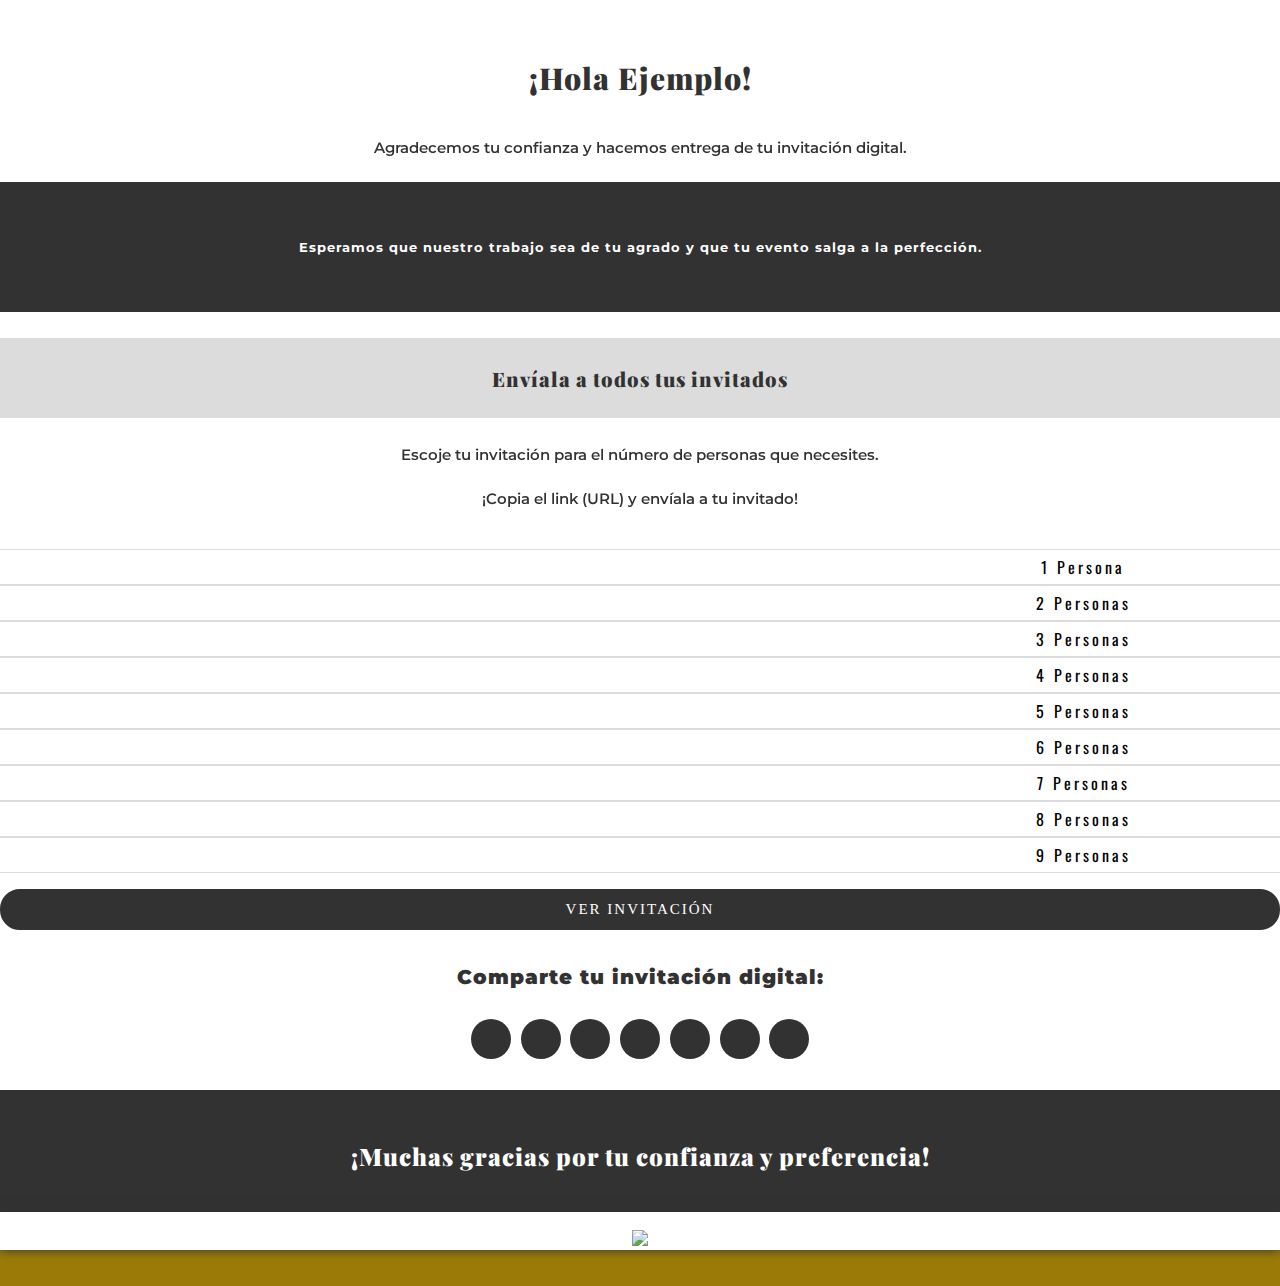
==== index.html @ 5bb87292 "first commit" ====
<!DOCTYPE html>
<html lang="en">
<head>
    <meta charset="UTF-8">
    <meta http-equiv="X-UA-Compatible" content="IE=edge">
    <meta name="viewport" content="width=device-width, initial-scale=1.0">
     <noscript>
            <meta http-equiv="refresh" content="60">
        </noscript>
        <meta name="description" content="Da click en el enlace para ver tu invitación."/>
        <meta property="og:locale" content="es_ES"/>
        <meta property="og:type" content="website"/>
        <meta property="og:title" content="¡Hola Liliana!"/>
        <meta property="og:description" content="Da click en el enlace para ver tu invitación."/>
        <meta property="og:url" content="https://valentinamis3anos.github.io/index.html"/>
        <meta property="article:modified_time" content="2023-02-19T17:24:46+00:00"/>
        <meta property="og:image" content="https://valentinamis3anos.github.io/img/portadaEnviar.jpg"/>
        <meta property="og:image:width" content="1200"/>
        <meta property="og:image:height" content="675"/>
        <meta property="og:image:type" content="image/jpeg"/>
        
         <script type="application/ld+json" class="yoast-schema-graph">
            {
      "@context": "https://schema.org",
      "@graph": [
          {
              "@type": "Organization",
              "@id": "https://valentinamis3anos.github.io/index.html/#/schema/Organization/1",
              "name": "¡Hola Liliana!",
              "url": "https://valentinamis3anos.github.io/index.html",
              "sameAs": [
              ],
              "logo": {
                  "@type": "ImageObject",
                  "@id": "https://valentinamis3anos.github.io/img/portadaEnviar.jpg",
                  "url": "https://valentinamis3anos.github.io/img/portadaEnviar.jpg",
                  "contentUrl": "https://valentinamis3anos.github.io/img/portadaEnviar.jpg",
                  "width": 1200,
                  "height": 675,
                  "caption": "Example Image"
              },
              "image": {
                  "@id": "https://valentinamis3anos.github.io/img/portadaEnviar.jpg"
              }
          },
          {
              "@type": "WebSite",
              "@id": "https://valentinamis3anos.github.io/index.html/#/schema/WebSite/1",
              "url": "https://valentinamis3anos.github.io/index.html",
              "name": "¡Hola Liliana!",
              "publisher": {
                  "@id": "https://valentinamis3anos.github.io/index.html/#/schema/Organization/1"
              },
              "potentialAction": {
                  "@type": "SearchAction",
                  "target": "https://valentinamis3anos.github.io/index.html/?s={search_term_string}",
                  "query-input": "required name=search_term_string"
              }
          },
          {
              "@type": "WebPage",
              "@id": "https://valentinamis3anos.github.io/index.html",
              "url": "https://valentinamis3anos.github.io/index.html",
              "inLanguage": "es",
              "name": "Example Page",
              "isPartOf": {
                  "@id": "https://valentinamis3anos.github.io/index.html/#/schema/WebSite/1"
              },
              "about": {
                  "@id": "https://valentinamis3anos.github.io/index.html/#/schema/Organization/1"
              },
              "datePublished": "2015-09-14T08:13:22+00:00",
              "dateModified": "2019-03-28T12:46:37+00:00",
              "description": "Da click en el enlace para ver tu invitación."
          }
      ]
  }
        </script>

         <link rel="alternate" type="application/rss+xml" title=" &raquo; Feed" href="https://valentinamis3anos.github.io/inicio.html/feed/"/>
        <link rel="alternate" type="application/rss+xml" title=" &raquo; Feed de los comentarios" href="https://valentinamis3anos.github.io/inicio.html/comments/feed/"/>
        
    <link rel="stylesheet" href="https://stackpath.bootstrapcdn.com/bootstrap/4.2.1/css/bootstrap.min.css" integrity="sha384-GJzZqFGwb1QTTN6wy59ffF1BuGJpLSa9DkKMp0DgiMDm4iYMj70gZWKYbI706tWS" crossorigin="anonymous">
    <link rel="stylesheet" href="css/index.css">
    <script src="js/scrollreveal.js"></script>
    <script src="https://kit.fontawesome.com/9b95a5c077.js" crossorigin="anonymous"></script>
    <script src="https://ajax.googleapis.com/ajax/libs/jquery/1.11.3/jquery.min.js"></script>
    <link href="https://fonts.googleapis.com/css2?family=Atma:wght@300&family=Cormorant:wght@300&family=Galada&family=Katibeh&family=Meera+Inimai&family=Pinyon+Script&family=Rouge+Script&family=Waterfall&display=swap" rel="stylesheet">
   
<link href="https://fonts.googleapis.com/css2?family=Adamina&family=Anek+Kannada:wght@500&family=Cormorant+Garamond:wght@300;500&family=Crete+Round&family=Dancing+Script:wght@700&family=La+Belle+Aurore&family=Maitree:wght@500&family=Nunito+Sans&family=Sorts+Mill+Goudy&display=swap" rel="stylesheet">

<link href="https://fonts.googleapis.com/css2?family=Alata&family=Archivo&family=Fredoka+One&family=Headland+One&family=Paytone+One&family=Questrial&family=Qwitcher+Grypen:wght@700&family=Righteous&display=swap" rel="stylesheet">
<link href="https://fonts.googleapis.com/css2?family=Abril+Fatface&family=Arizonia&family=Cinzel&family=Cinzel+Decorative&family=Cormorant+Garamond:wght@500&family=Dancing+Script&family=EB+Garamond&family=Great+Vibes&family=Livvic:wght@100&family=Montserrat:wght@100;200&family=Noto+Sans+Tagbanwa&family=Noto+Serif+Khojki:wght@700&family=Open+Sans:wght@300&family=Oswald:wght@300&family=Pacifico&family=Pinyon+Script&family=Playfair+Display&family=Tangerine&family=Tiro+Kannada&display=swap" rel="stylesheet">

    
<script>
   function copiar(){
  var origen = document.getElementById('target1');
  var destino = document.getElementById('target2');
  var copyFrom = document.createElement("textarea");
  copyFrom.textContent = origen.value;
  var body = document.getElementsByTagName('body')[0];
  body.appendChild(copyFrom);
  copyFrom.select();
  document.execCommand('copy');
  alert("Copiado al portapapeles!");
  body.removeChild(copyFrom);
  destino.focus();
  document.execCommand('paste');
}


</script>
    <title>¡Hola Liliana!</title>
    <link rel="shortcut icon" href="img/CODIGO LOGOTIPO.png"/>
</head>

<body translate="no">

<div class="portada col-12" style="background-size: cover; background-repeat: no-repeat; background-color:#9B7A07;  position: relative;"  >

  <div class="justify-content-center playpause"> 
  </div>
  
    <div class="container col-10 col-md-6 mt-4 portadaInicio "> 
        <div class="justify-content-center "> 
        <br>
        
   
             <p id="icono" style="font-size: 35px; color:#323232"><i class="far fa-envelope"></i></p>
            <h4 class='cliente col-12 col-md-5 col-lg-12 text-center mb-0 mt-2'><b>¡Hola Ejemplo!</b></h4>
          <h5 class='nombres1 mb-0 col-lg-12 text-center mt-4' >Agradecemos tu confianza y hacemos entrega de tu invitación digital.</h5>  

     
    <div class="row justify-content-center mt-3 ml-0" style="margin:0 auto;">
        <h4 class='esperamos col-11 col-md-9 text-center mb-0'>Esperamos que nuestro trabajo sea de tu agrado y que tu evento salga a la perfección.</h4>

    </div>
     
        <div class="row justify-content-center " style="margin:0 auto;">   
<h4 class='nombres2 col-11 col-md-9  text-center mb-0'><b>Envíala a todos tus invitados</b></h4>
</div>
<h5 class='nombres1 mb-0 col-lg-12 text-center mt-4' >Escoje tu invitación para el número de personas que necesites.</h5>
<h5 class='nombres1 mb-4 col-lg-12 text-center mt-2' >¡Copia el link (URL) y envíala a tu invitado!</h5>  

<div class="container ">
        <div class="row justify-content-center mb-4" style="margin:0 auto;">
    <div class="contenedor-menu ">

        <ul class="menu">
            <li>
                <a href="#" class="text-left"> 
                    <div class="row justify-content-center">
                    <div class="col-9 justify-content-center">
                        1 Persona
                    </div>
                    <div class="col-2 justify-content-left ">
                        <i class="mt-2 mr-2 icono derecha fas fa-plus"></i>
                    </div>
               
            </div></a>
                <ul>
                     <div class="row justify-content-center">
                         <input class="mt-3 col-7" type="text" value="https://kalaqrdigital.github.io/xva%C3%B1os/demo003Premium.html" id="target1" readonly>
                    <button id="boton" class="example2 col-4 col-md-3 mt-3" onclick="copiar()">Copiar</button>
                    </div>
                    <br>
                   
                </ul>
            </li>
            
            <li>
                <a href="#" class="text-left"> <div class="row justify-content-center">
                    <div class="col-9 justify-content-center">
                        2 Personas
                    </div>
                    <div class="col-2 justify-content-left ">
                        <i class="mt-2 mr-2 icono derecha fas fa-plus"></i>
                    </div>
               
            </div></a>
                <ul>
                   <div class="row justify-content-center">
                         <input class="mt-3 col-7" type="text" value="https://kalaqrdigital.github.io/xva%C3%B1os/demo003Premium.html" id="target1" readonly>
                    <button id="boton" class="example2 col-4 col-md-3 mt-3" onclick="copiar()">Copiar</button>
                    </div>
                    <br>
                   
                </ul>
            </li>
            
           <li>
                <a href="#" class="text-left"> <div class="row justify-content-center">
                    <div class="col-9 justify-content-center">
                        3 Personas
                    </div>
                    <div class="col-2 justify-content-left ">
                        <i class="mt-2 mr-2 icono derecha fas fa-plus"></i>
                    </div>
               
            </div></a>
                <ul>
                   <div class="row justify-content-center">
                         <input class="mt-3 col-7" type="text" value="https://kalaqrdigital.github.io/xva%C3%B1os/demo003Premium.html" id="target1" readonly>
                    <button id="boton" class="example2 col-4 col-md-3 mt-3" onclick="copiar()">Copiar</button>
                    </div>
                    <br>
                   
                </ul>
            </li>
            <li>
                <a href="#" class="text-left"> <div class="row justify-content-center">
                    <div class="col-9 justify-content-center">
                        4 Personas
                    </div>
                    <div class="col-2 justify-content-left ">
                        <i class="mt-2 mr-2 icono derecha fas fa-plus"></i>
                    </div>
               
            </div></a>
                <ul>
                    <div class="row justify-content-center">
                         <input class="mt-3 col-7" type="text" value="https://kalaqrdigital.github.io/xva%C3%B1os/demo003Premium.html" id="target1" readonly>
                    <button id="boton" class="example2 col-4 col-md-3 mt-3" onclick="copiar()">Copiar</button>
                    </div>
                    <br>
                   
                </ul>
            </li>
             <li>
                <a href="#" class="text-left"> <div class="row justify-content-center">
                    <div class="col-9 justify-content-center">
                        5 Personas
                    </div>
                    <div class="col-2 justify-content-left ">
                        <i class="mt-2 mr-2 icono derecha fas fa-plus"></i>
                    </div>
               
            </div></a>
                <ul>
                    <div class="row justify-content-center">
                         <input class="mt-3 col-7" type="text" value="https://kalaqrdigital.github.io/xva%C3%B1os/demo003Premium.html" id="target1" readonly>
                    <button id="boton" class="example2 col-4 col-md-3 mt-3" onclick="copiar()">Copiar</button>
                    </div>
                    <br>
                   
                </ul>
            </li>
             <li>
                <a href="#" class="text-left"> <div class="row justify-content-center">
                    <div class="col-9 justify-content-center">
                        6 Personas
                    </div>
                    <div class="col-2 justify-content-left ">
                        <i class="mt-2 mr-2 icono derecha fas fa-plus"></i>
                    </div>
               
            </div></a>
                <ul>
                   <div class="row justify-content-center">
                         <input class="mt-3 col-7" type="text" value="https://kalaqrdigital.github.io/xva%C3%B1os/demo003Premium.html" id="target1" readonly>
                    <button id="boton" class="example2 col-4 col-md-3 mt-3" onclick="copiar()">Copiar</button>
                    </div>
                    <br>
                   
                </ul>
            </li>
             <li>
                <a href="#" class="text-left"> <div class="row justify-content-center">
                    <div class="col-9 justify-content-center">
                        7 Personas
                    </div>
                    <div class="col-2 justify-content-left ">
                        <i class="mt-2 mr-2 icono derecha fas fa-plus"></i>
                    </div>
               
            </div></a>
                <ul>
                   <div class="row justify-content-center">
                         <input class="mt-3 col-7" type="text" value="https://kalaqrdigital.github.io/xva%C3%B1os/demo003Premium.html" id="target1" readonly>
                    <button id="boton" class="example2 col-4 col-md-3 mt-3" onclick="copiar()">Copiar</button>
                    </div>
                    <br>
                   
                </ul>
            </li>
             <li>
                <a href="#" class="text-left"> <div class="row justify-content-center">
                    <div class="col-9 justify-content-center">
                        8 Personas
                    </div>
                    <div class="col-2 justify-content-left ">
                        <i class="mt-2 mr-2 icono derecha fas fa-plus"></i>
                    </div>
               
            </div></a>
                <ul>
                    <div class="row justify-content-center">
                         <input class="mt-3 col-7" type="text" value="https://kalaqrdigital.github.io/xva%C3%B1os/demo003Premium.html" id="target1" readonly>
                    <button id="boton" class="example2 col-4 col-md-3 mt-3" onclick="copiar()">Copiar</button>
                    </div>
                    <br>
                   
                </ul>
            </li>
             <li>
                <a href="#" class="text-left"> <div class="row justify-content-center">
                    <div class="col-9 justify-content-center">
                        9 Personas
                    </div>
                    <div class="col-2 justify-content-left ">
                        <i class="mt-2 mr-2 icono derecha fas fa-plus"></i>
                    </div>
               
            </div></a>
                <ul>
                    <div class="row justify-content-center">
                         <input class="mt-3 col-7" type="text" value="https://kalaqrdigital.github.io/xva%C3%B1os/demo003Premium.html" id="target1" readonly>
                    <button id="boton" class="example2 col-4 col-md-3 mt-3" onclick="copiar()">Copiar</button>
                    </div>
                   
                </ul>
            </li>

        </ul>
 
             
             </div>  
    </div></div>
<div class="row justify-content-center" style="margin:0 auto;">

<a id="boton2" href="https://kalaqrdigital.github.io/xva%C3%B1os/demo003Premium.html" class="col-10 col-md-7 mt-4 mb-4">VER INVITACIÓN</a>
<p id="icono" class="col-12" style="font-size: 35px; color:#323232"><i class="far fa-envelope"></i></p>
<h4 class='nombres3 col-12 col-md-5 col-lg-12 mt-2 text-center mb-0'><b>Comparte tu invitación digital:</b></h4>
</div>


 <!-----------REDES SOCIALES------------>
<div class="social-container" style="background-color: transparent;">
 <ul class="social-icons">
 <li><a href="https://wa.me//"><i class="fab fa-whatsapp"></i></a></li>
 <li><a href="https://www.facebook.com/"><i class="fab fa-facebook"></i></a></li>
 <li><a href="https://instagram.com/"><i class="fa fa-instagram "></i></a></li>
 <li><a href="https://www.messenger.com/"><i class="fab fa-facebook-messenger"></i></a></li>
 <li><a href="https://twitter.com/?lang=es"><i class=" fab fa-twitter"></i></a></li>
 <li><a href="https://outlook.live.com"><i class="far fa-envelope "></i></a></li>
 <li><a href="https://mx.linkedin.com/"><i class="fab fa-linkedin-in"></i></a></li>
 </ul>
</div>
<!--------------------------------------->
<br>


    
    </div></div>
   <div class="container col-10 col-md-6 muchasGracias "> 
        <div class="justify-content-center " style="margin:0 auto;"><br> 
            <h4 class='nombres4 col-12 col-md-5 col-lg-12 mt-2 text-center '><b>¡Muchas gracias por tu confianza y preferencia!</b></h4><br>
        </div></div>
         <div class="container col-10 col-md-6 logo "> 
        <div class="justify-content-center " style="margin:0 auto;"><br> 
           <img class="col-8 col-lg-5 mb-3 mt-4" src="img/logotipoConCodigo.png"><br>
        </div></div>

<br>
<br>
            </div>

        </div>
<a href="javascript:void(0);" id="scroll" title="Scroll to Top" style="display: none;">Top<span></span></a>
  


    




    <!-- JavaScript -->
    <script src="https://code.jquery.com/jquery-3.3.1.slim.min.js" integrity="sha384-q8i/X+965DzO0rT7abK41JStQIAqVgRVzpbzo5smXKp4YfRvH+8abtTE1Pi6jizo" crossorigin="anonymous"></script>
    <script src="https://cdnjs.cloudflare.com/ajax/libs/popper.js/1.14.6/umd/popper.min.js" integrity="sha384-wHAiFfRlMFy6i5SRaxvfOCifBUQy1xHdJ/yoi7FRNXMRBu5WHdZYu1hA6ZOblgut" crossorigin="anonymous"></script>
    <script src="https://stackpath.bootstrapcdn.com/bootstrap/4.2.1/js/bootstrap.min.js" integrity="sha384-B0UglyR+jN6CkvvICOB2joaf5I4l3gm9GU6Hc1og6Ls7i6U/mkkaduKaBhlAXv9k" crossorigin="anonymous"></script>
    <script src="js/index.js"></script>
    <script src="https://ajax.googleapis.com/ajax/libs/jquery/1.11.3/jquery.min.js"></script>
    <script src="js/simplyCountdown.min.js"></script>
    <script src="js/countdown.js"></script>
  <script src="//maps.googleapis.com/maps/api/js"></script>
  <script src="js/script.js"></script>

 

</body>
</html>
---- css/index.css ----
body{
  color: black;
background-color: #9B7A07;
  width: 100%;
 margin: 0;
  overflow-x: hidden;


}
p{
  margin-bottom: 0px;
  margin-left: : 0px;
  font-size: 1.2rem;
}

img{
  width: 100%;
}
a{
   display: inline-block;
 
  text-decoration: none;

}

h3{
  color:#121D25;
}

ul{
  text-align: center;
  z-index: 99;

  
}
div.row{
   margin-right: 0px;
}

div.container-fluid{
   padding-right: 0px;
}

.portada{
width: 100%;

margin-top: 0px;
margin-bottom: 0px;
position: center;
z-index: 99px;

}


.cliente{
font-family: 'Playfair Display', serif;
 letter-spacing: 1px;
color:#323232;
  
  font-size: 30px;




}
.nombres1{
font-family: 'Montserrat', sans-serif;
 
  color:#323232;
  font-size: 15px;
  font-weight: 570;

}
.nombres3{
font-family: 'Montserrat', sans-serif;
 letter-spacing: 1px;
color:#323232;
  
  font-size: 20px;

}
.nombres4{
font-family: 'Playfair Display', serif;
 letter-spacing: 1px;
color:#fff;
  
  font-size: 24px;

}
.and1{
font-family: 'Arizonia', cursive;
margin-top: -40px;
  color:white;
  font-size: 70px;
-webkit-text-stroke: 0.5px black;
}
.nombres2{
font-family: 'Playfair Display', serif;
 letter-spacing: 1px;
color:#323232;
  
  font-size: 20px;
background-color: #DCDCDC; 
height:80px; 
display:flex;
justify-content: center; 
align-items: center;
}
.esperamos{
font-family: 'Montserrat', sans-serif;
 letter-spacing: 1px;
  margin-top:0px;
  color:white;
  font-size: 13px;
background-color: #323232; 
height:130px; 
display:flex;
justify-content: center; 
align-items: center;



}
.diaBautizo{
  font-size: 18px;
 font-family: 'Arapey', serif;
 letter-spacing: 4px;
  margin-top:0px;
  color:#8F9677;
  font-size: 22px;



}

.faltan{
 font-family: 'Cormorant Garamond', serif;
  margin-top:120px;
  color:#621132;
  font-size: 25px;

}

#boton{
  text-decoration:none;
  color:#fff;
  background-color: #9B7A07;
  border-top: 3px solid ;
  border-bottom: 3px solid ;
  border-right: 3px solid ;
  border-left: 3px solid ;
  border-color: #9B7A07;
  height: 30px;
  font-size: 15px;
 
  display:flex;
  justify-content: center;
  align-items: center;
}


#boton:hover{
  text-decoration:none;
  background-color: #fff;
  color: #9B7A07;
  border-top: 3px solid ;
  border-bottom: 3px solid ;
  border-right: 3px solid ;
  border-left: 3px solid ;
  border-color: #9B7A07;
 
}
#boton2{
  text-decoration:none;
  color:#fff;
  background-color: #323232;
  border-top: 3px solid ;
  border-bottom: 3px solid ;
  border-right: 3px solid ;
  border-left: 3px solid ;
  border-color: #323232;
  border-radius: 20px;
  height: 35px;
  font-size: 15px;
  letter-spacing: 2px;
  display:flex;
  justify-content: center;
  align-items: center;
}


#boton2:hover{
  text-decoration:none;
  background-color: #fff;
  color: #323232;
  border-top: 3px solid ;
  border-bottom: 3px solid ;
  border-right: 3px solid ;
  border-left: 3px solid ;
  border-color: #323232;
 
}
.social-container{
  width:auto;
  margin:0vh auto;
  text-align:center
}
.social-icons{
   margin-top: -100px;
  padding:0;
  list-style:none;margin:1em
}
.social-icons li{
  display:inline-block;
  margin:.15em;
  position:relative;font-size:1.2em
}
.social-icons i{color:#fff;
  position:absolute;top:11px;
  left:11px;
  transition:all 265ms ease-out}
.social-icons a{
  display:inline-block
}
.social-icons a:before{
  transform:scale(1);
  -ms-transform:scale(1);
  -webkit-transform:scale(1);
  content:" ";
  width:40px;height:40px;
  border-radius:100%;
  display:block;background:linear-gradient(45deg,#323232,#323232);
  transition:all 265ms ease-out
}
.social-icons a:hover:before{transform:scale(0);transition:all 265ms ease-in}
.social-icons a:hover i{transform:scale(2.2);
  -ms-transform:scale(2.2);
  -webkit-transform:scale(2.2);
  color:#9B7A07;background:-webkit-linear-gradient(45deg,#9B7A07,#9B7A07);
  -webkit-background-clip:text;
  -webkit-text-fill-color:transparent;
  transition:all 265ms ease-in
}
@media (min-width: 1200px) { /*laptop*/
  .imagen1{
    display: block;
  margin: auto;
  }
  .imagen3{
    display: block;
  margin: auto;
  }
 


}
@media only screen and (max-width: 380px) and (min-width: 320px)  {

.cliente{
font-family: 'Playfair Display', serif;
 letter-spacing: 1px;
color:#323232;
  
  font-size: 30px;




}
.nombres1{
font-family: 'Montserrat', sans-serif;
 
  color:#323232;
  font-size: 15px;
  font-weight: 570;

}
.nombres3{
font-family: 'Montserrat', sans-serif;
 letter-spacing: 1px;
color:#323232;
  
  font-size: 20px;

}
.nombres4{
font-family: 'Playfair Display', serif;
 letter-spacing: 1px;
color:#fff;
  
  font-size: 24px;

}
.nombres2{
font-family: 'Playfair Display', serif;
 letter-spacing: 1px;
color:#323232;
  
  font-size: 20px;
background-color: #DCDCDC; 
height:80px; 
display:flex;
justify-content: center; 
align-items: center;
}
.esperamos{
font-family: 'Montserrat', sans-serif;
 letter-spacing: 1px;
  margin-top:0px;
  color:white;
  font-size: 13px;
background-color: #323232; 
height:130px; 
display:flex;
justify-content: center; 
align-items: center;



}
.diaBautizo{
   font-size: 18px;
 font-family: 'Arapey', serif;
 letter-spacing: 4px;
  margin-top:0px;
  color:#8F9677;
  font-size: 22px;



}
#cuenta {
  display: flex;
  justify-content: center;
  margin-top: 10px;
  margin-bottom: 0px;
}
}

@media (max-width:320px){
.cliente{
font-family: 'Playfair Display', serif;
 letter-spacing: 1px;
color:#323232;
  
  font-size: 30px;




}
.nombres1{
font-family: 'Montserrat', sans-serif;
 
  color:#323232;
  font-size: 15px;
  font-weight: 570;

}
.nombres3{
font-family: 'Montserrat', sans-serif;
 letter-spacing: 1px;
color:#323232;
  
  font-size: 20px;

}
.nombres4{
font-family: 'Playfair Display', serif;
 letter-spacing: 1px;
color:#fff;
  
  font-size: 24px;

}
.nombres2{
font-family: 'Playfair Display', serif;
 letter-spacing: 1px;
color:#323232;
  
  font-size: 20px;
background-color: #DCDCDC; 
height:80px; 
display:flex;
justify-content: center; 
align-items: center;
}
.esperamos{
font-family: 'Montserrat', sans-serif;
 letter-spacing: 1px;
  margin-top:0px;
  color:white;
  font-size: 13px;
background-color: #323232; 
height:130px; 
display:flex;
justify-content: center; 
align-items: center;



}
.diaBautizo{
 font-size: 18px;
 font-family: 'Arapey', serif;
 letter-spacing: 4px;
  margin-top:0px;
  color:#8F9677;
  font-size: 15px;



}
#boton2{
  text-decoration:none;
  color:#fff;
  background-color: #323232;
  border-top: 3px solid ;
  border-bottom: 3px solid ;
  border-right: 3px solid ;
  border-left: 3px solid ;
  border-color: #323232;
  border-radius: 20px;
  height: 35px;
  font-size: 12px;
  letter-spacing: 2px;
  display:flex;
  justify-content: center;
  align-items: center;
}

}





.portadaInicio{
  
  box-shadow: 0 0 10px #323232;
  background-color:white;
  text-align: center;
  margin-bottom: 0px;


}
.muchasGracias{
 
  background-color:#323232;
  text-align: center;
  margin-top: -10px;

}
.logo{
 box-shadow: 0 0 10px #323232;
  background-color:#fff;
  text-align: center;
  margin-top: -10px;

}
#scroll {
    position:fixed;
    bottom:10px;
    right:10px;
    cursor:pointer;
    width:50px;
    height:50px;
    background-color:gray;
    border-color: #9B7A07;
    text-indent:-9999px;
    display:none;
    -webkit-border-radius:60px;
    -moz-border-radius:60px;
    border-radius:60px
    z-index:9999px;
}
#scroll span {
    position:absolute;
    top:50%;
    left:50%;
    margin-left:-8px;
    margin-top:-12px;
    height:0;
    width:0;
    border:8px solid transparent;
    border-bottom-color:#ffffff;
}
#scroll:hover {
    background-color:#505050;
    opacity:1;filter:"alpha(opacity=100)";
    -ms-filter:"alpha(opacity=100)";
}

.contenedor-menu {
  width: 100%;

  
  display: inline-block;
  font-family: 'Roboto', sans-serif;
  line-height: 18px;
}

.contenedor-menu .menu {
  width: 100%;
}

.contenedor-menu ul {
  list-style: none;
}

.contenedor-menu .menu li a {
  color:#000;
   font-family: 'Oswald', sans-serif;
  letter-spacing: 3px;
  display: block;
  padding: 8px 0px;
  background: #fff;
  border-bottom: .5px solid #DCDCDC;
  border-top: 1px solid #DCDCDC;
}

.contenedor-menu .menu li a:hover {
  background: #DCDCDC;
  color:#000;
  text-decoration: none;
}

.contenedor-menu .menu .icono {
  font-size: 12px;
  line-height: 18px;
}

.contenedor-menu .menu .icono.izquierda {
  float: left;
  
}

.contenedor-menu .menu .icono.derecha {
  float: right;

}

.contenedor-menu .menu ul {
  display: none;
  margin-left: -29px;
}

.contenedor-menu .menu ul li a {
  background: #DCDCDC;
  color:#e9e9e9;
}

.contenedor-menu .menu .activado > a {
  background: #DCDCDC;
  color:#000;
}

  .contenedor-menu {
    margin-left: -45px;
    width: 170%;
    
    top:0;
   
    
  }
  @media (max-width:320px){/*fold*/
    .contenedor-menu .menu li a {
  color:#000;
   font-family: 'Oswald', sans-serif;
  letter-spacing: 1px;
  display: block;
  padding: 15px 20px;
  background: #fff;
  border-bottom: .5px solid #DCDCDC;
  border-top: 1px solid #DCDCDC;
}
  .contenedor-menu {
    width: 170%;
    
    top:0;
    z-index: 1000;
    
  }
  .contenedor-menu .menu {
    font-size: 10px;
    margin-left: 0px;
}
.contenedor-menu .menu .icono.izquierda {
  float: left;
  font-size: 7px;
 
  
}

.contenedor-menu .menu .icono.derecha {
  float: right;
  font-size: 7px;

}
.contenedor-menu .menu ul {
  display: none;
  margin-left: -29px;
}
}
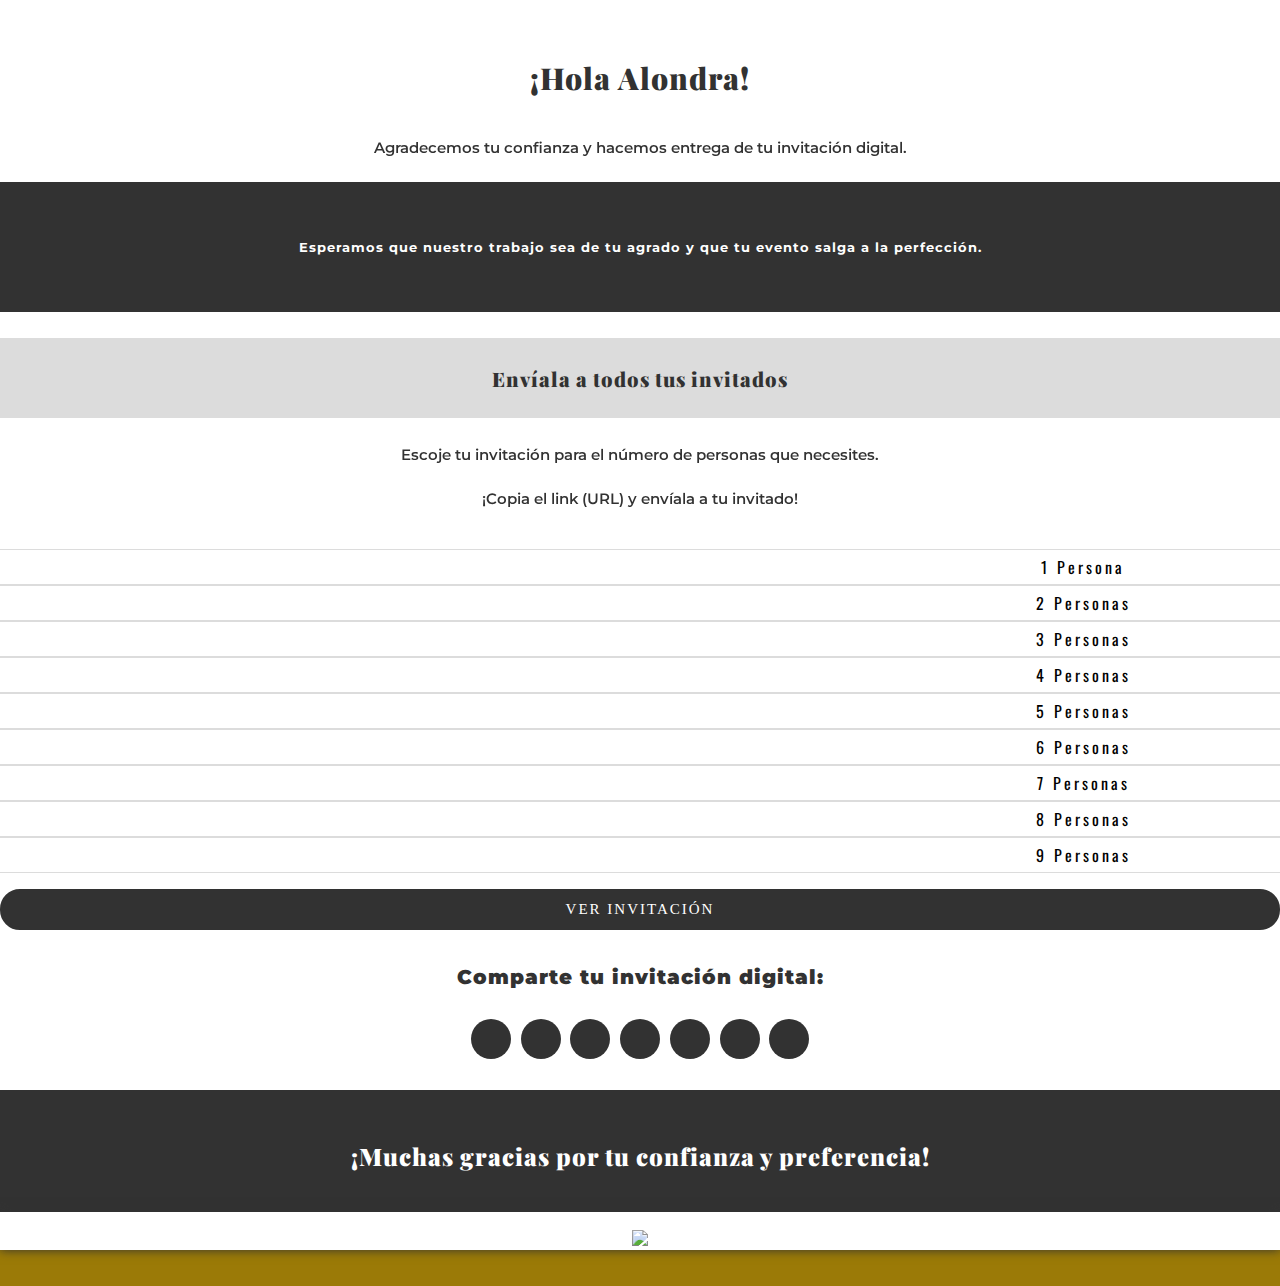
==== commit 7c71379d: "four commit" ====
--- a/index.html
+++ b/index.html
@@ -112,7 +112,7 @@
 
 
 </script>
-    <title>¡Hola Liliana!</title>
+    <title>¡Hola Alondra!</title>
     <link rel="shortcut icon" href="img/CODIGO LOGOTIPO.png"/>
 </head>
 
@@ -129,7 +129,7 @@
         
    
              <p id="icono" style="font-size: 35px; color:#323232"><i class="far fa-envelope"></i></p>
-            <h4 class='cliente col-12 col-md-5 col-lg-12 text-center mb-0 mt-2'><b>¡Hola Ejemplo!</b></h4>
+            <h4 class='cliente col-12 col-md-5 col-lg-12 text-center mb-0 mt-2'><b>¡Hola Alondra!</b></h4>
           <h5 class='nombres1 mb-0 col-lg-12 text-center mt-4' >Agradecemos tu confianza y hacemos entrega de tu invitación digital.</h5>  
 
      
@@ -330,7 +330,7 @@
     </div></div>
 <div class="row justify-content-center" style="margin:0 auto;">
 
-<a id="boton2" href="https://kalaqrdigital.github.io/xva%C3%B1os/demo003Premium.html" class="col-10 col-md-7 mt-4 mb-4">VER INVITACIÓN</a>
+<a id="boton2" href="inicio.html" class="col-10 col-md-7 mt-4 mb-4">VER INVITACIÓN</a>
 <p id="icono" class="col-12" style="font-size: 35px; color:#323232"><i class="far fa-envelope"></i></p>
 <h4 class='nombres3 col-12 col-md-5 col-lg-12 mt-2 text-center mb-0'><b>Comparte tu invitación digital:</b></h4>
 </div>
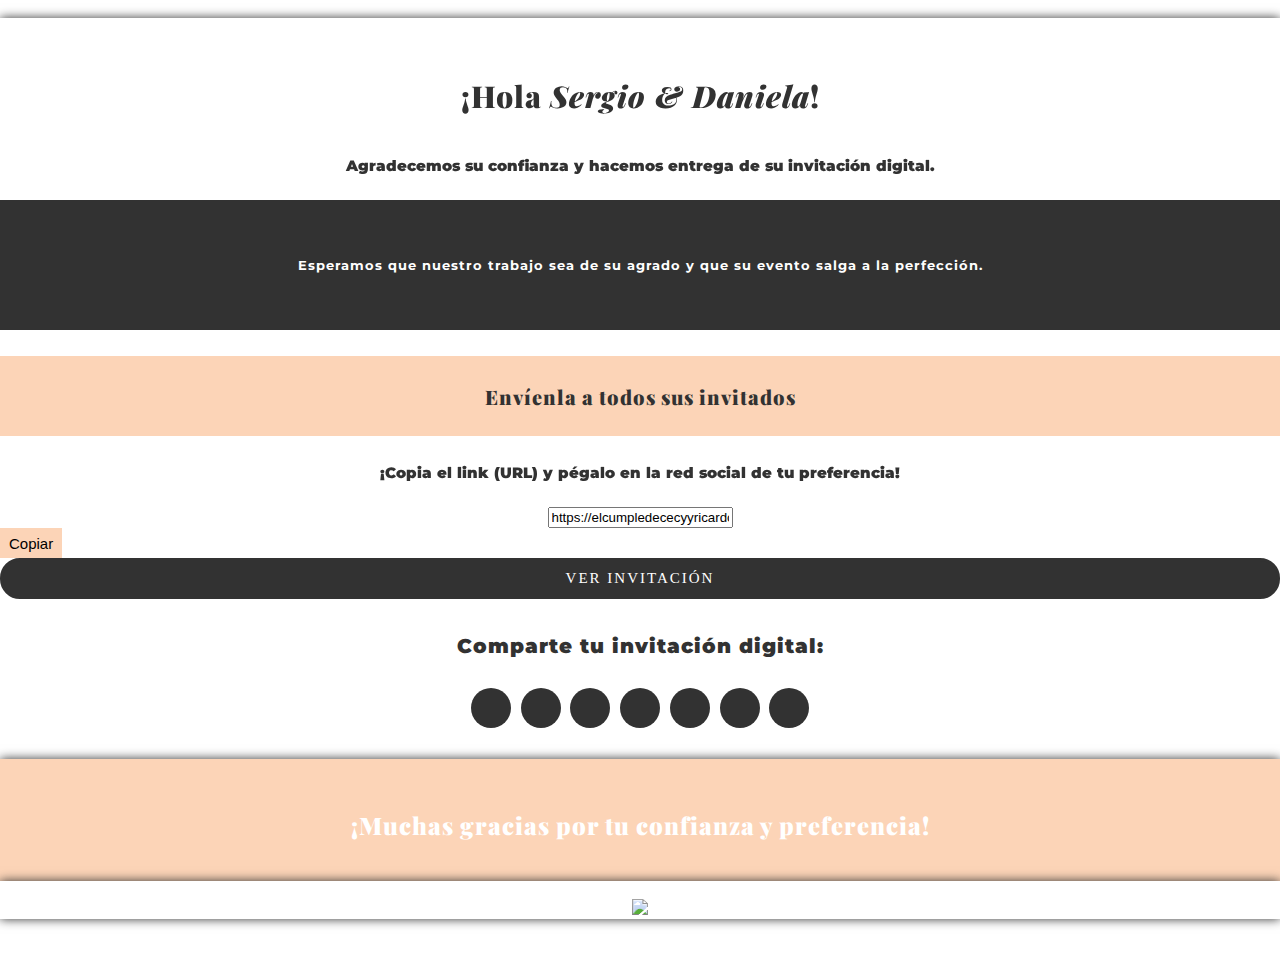
==== commit 1067657f: "first commit" ====
--- a/index.html
+++ b/index.html
@@ -11,13 +11,13 @@
         <meta name="description" content="Da click en el enlace para ver tu invitación."/>
         <meta property="og:locale" content="es_ES"/>
         <meta property="og:type" content="website"/>
-        <meta property="og:title" content="¡Hola Liliana!"/>
+        <meta property="og:title" content="¡Hola Cecy & Ricardo!"/>
         <meta property="og:description" content="Da click en el enlace para ver tu invitación."/>
-        <meta property="og:url" content="https://valentinamis3anos.github.io/index.html"/>
+        <meta property="og:url" content="https://elcumpledececyyricardo.github.io/index.html"/>
         <meta property="article:modified_time" content="2023-02-19T17:24:46+00:00"/>
-        <meta property="og:image" content="https://valentinamis3anos.github.io/img/portadaEnviar.jpg"/>
-        <meta property="og:image:width" content="1200"/>
-        <meta property="og:image:height" content="675"/>
+        <meta property="og:image" content="https://elcumpledececyyricardo.github.io/img/portadaEnviar.jpg"/>
+        <meta property="og:image:width" content="1080"/>
+        <meta property="og:image:height" content="1080"/>
         <meta property="og:image:type" content="image/jpeg"/>
         
          <script type="application/ld+json" class="yoast-schema-graph">
@@ -26,49 +26,49 @@
       "@graph": [
           {
               "@type": "Organization",
-              "@id": "https://valentinamis3anos.github.io/index.html/#/schema/Organization/1",
-              "name": "¡Hola Liliana!",
-              "url": "https://valentinamis3anos.github.io/index.html",
+              "@id": "https://elcumpledececyyricardo.github.io/index.html/#/schema/Organization/1",
+              "name": "¡Hola Cecy & Ricardo!",
+              "url": "https://elcumpledececyyricardo.github.io/index.html",
               "sameAs": [
               ],
               "logo": {
                   "@type": "ImageObject",
-                  "@id": "https://valentinamis3anos.github.io/img/portadaEnviar.jpg",
-                  "url": "https://valentinamis3anos.github.io/img/portadaEnviar.jpg",
-                  "contentUrl": "https://valentinamis3anos.github.io/img/portadaEnviar.jpg",
-                  "width": 1200,
-                  "height": 675,
+                  "@id": "https://elcumpledececyyricardo.github.io/img/portadaEnviar.jpg",
+                  "url": "https://elcumpledececyyricardo.github.io/img/portadaEnviar.jpg",
+                  "contentUrl": "https://elcumpledececyyricardo.github.io/img/portadaEnviar.jpg",
+                  "width": 1080,
+                  "height": 1080,
                   "caption": "Example Image"
               },
               "image": {
-                  "@id": "https://valentinamis3anos.github.io/img/portadaEnviar.jpg"
+                  "@id": "https://elcumpledececyyricardo.github.io/img/portadaEnviar.jpg"
               }
           },
           {
               "@type": "WebSite",
-              "@id": "https://valentinamis3anos.github.io/index.html/#/schema/WebSite/1",
-              "url": "https://valentinamis3anos.github.io/index.html",
-              "name": "¡Hola Liliana!",
+              "@id": "https://elcumpledececyyricardo.github.io/index.html/#/schema/WebSite/1",
+              "url": "https://elcumpledececyyricardo.github.io/index.html",
+              "name": "¡Hola Cecy & Ricardo!",
               "publisher": {
-                  "@id": "https://valentinamis3anos.github.io/index.html/#/schema/Organization/1"
+                  "@id": "https://elcumpledececyyricardo.github.io/index.html/#/schema/Organization/1"
               },
               "potentialAction": {
                   "@type": "SearchAction",
-                  "target": "https://valentinamis3anos.github.io/index.html/?s={search_term_string}",
+                  "target": "https://elcumpledececyyricardo.github.io/index.html/?s={search_term_string}",
                   "query-input": "required name=search_term_string"
               }
           },
           {
               "@type": "WebPage",
-              "@id": "https://valentinamis3anos.github.io/index.html",
-              "url": "https://valentinamis3anos.github.io/index.html",
+              "@id": "https://elcumpledececyyricardo.github.io/index.html",
+              "url": "https://elcumpledececyyricardo.github.io/index.html",
               "inLanguage": "es",
               "name": "Example Page",
               "isPartOf": {
-                  "@id": "https://valentinamis3anos.github.io/index.html/#/schema/WebSite/1"
+                  "@id": "https://elcumpledececyyricardo.github.io/index.html/#/schema/WebSite/1"
               },
               "about": {
-                  "@id": "https://valentinamis3anos.github.io/index.html/#/schema/Organization/1"
+                  "@id": "https://elcumpledececyyricardo.github.io/index.html/#/schema/Organization/1"
               },
               "datePublished": "2015-09-14T08:13:22+00:00",
               "dateModified": "2019-03-28T12:46:37+00:00",
@@ -78,8 +78,8 @@
   }
         </script>
 
-         <link rel="alternate" type="application/rss+xml" title=" &raquo; Feed" href="https://valentinamis3anos.github.io/inicio.html/feed/"/>
-        <link rel="alternate" type="application/rss+xml" title=" &raquo; Feed de los comentarios" href="https://valentinamis3anos.github.io/inicio.html/comments/feed/"/>
+         <link rel="alternate" type="application/rss+xml" title=" &raquo; Feed" href="https://elcumpledececyyricardo.github.io/index.html/feed/"/>
+        <link rel="alternate" type="application/rss+xml" title=" &raquo; Feed de los comentarios" href="https://elcumpledececyyricardo.github.io/index.html/comments/feed/"/>
         
     <link rel="stylesheet" href="https://stackpath.bootstrapcdn.com/bootstrap/4.2.1/css/bootstrap.min.css" integrity="sha384-GJzZqFGwb1QTTN6wy59ffF1BuGJpLSa9DkKMp0DgiMDm4iYMj70gZWKYbI706tWS" crossorigin="anonymous">
     <link rel="stylesheet" href="css/index.css">
@@ -95,246 +95,55 @@
 
     
 <script>
-   function copiar(){
-  var origen = document.getElementById('target1');
-  var destino = document.getElementById('target2');
-  var copyFrom = document.createElement("textarea");
-  copyFrom.textContent = origen.value;
-  var body = document.getElementsByTagName('body')[0];
-  body.appendChild(copyFrom);
-  copyFrom.select();
-  document.execCommand('copy');
-  alert("Copiado al portapapeles!");
-  body.removeChild(copyFrom);
-  destino.focus();
-  document.execCommand('paste');
-}
+  
+
 
 
 </script>
-    <title>¡Hola Alondra!</title>
+    <title>¡Hola Sergio & Daniela!</title>
     <link rel="shortcut icon" href="img/CODIGO LOGOTIPO.png"/>
 </head>
 
-<body translate="no">
-
-<div class="portada col-12" style="background-size: cover; background-repeat: no-repeat; background-color:#9B7A07;  position: relative;"  >
+<body translate="no" style="">
+
+<div class="portada col-12" style=" "  >
 
   <div class="justify-content-center playpause"> 
   </div>
-  
-    <div class="container col-10 col-md-6 mt-4 portadaInicio "> 
+  <br>
+    <div class="container col-10 col-md-6 portadaInicio "> 
         <div class="justify-content-center "> 
         <br>
         
    
-             <p id="icono" style="font-size: 35px; color:#323232"><i class="far fa-envelope"></i></p>
-            <h4 class='cliente col-12 col-md-5 col-lg-12 text-center mb-0 mt-2'><b>¡Hola Alondra!</b></h4>
-          <h5 class='nombres1 mb-0 col-lg-12 text-center mt-4' >Agradecemos tu confianza y hacemos entrega de tu invitación digital.</h5>  
+             <p id="icono" style="font-size: 35px; color:#FCD4B7"><i class="far fa-envelope"></i></p>
+            <h4 class='cliente col-12 col-md-5 col-lg-12 text-center mb-0 mt-2'><b>¡Hola <i>Sergio & Daniela</i>!</b></h4>
+          <h5 class='nombres1 mb-0 col-lg-12 text-center mt-4' ><b>Agradecemos su confianza y hacemos entrega de su invitación digital.</b></h5>  
 
      
     <div class="row justify-content-center mt-3 ml-0" style="margin:0 auto;">
-        <h4 class='esperamos col-11 col-md-9 text-center mb-0'>Esperamos que nuestro trabajo sea de tu agrado y que tu evento salga a la perfección.</h4>
+        <h4 class='esperamos col-11 col-md-9 text-center mb-0'>Esperamos que nuestro trabajo sea de su agrado y que su evento salga a la perfección.</h4>
 
     </div>
      
         <div class="row justify-content-center " style="margin:0 auto;">   
-<h4 class='nombres2 col-11 col-md-9  text-center mb-0'><b>Envíala a todos tus invitados</b></h4>
-</div>
-<h5 class='nombres1 mb-0 col-lg-12 text-center mt-4' >Escoje tu invitación para el número de personas que necesites.</h5>
-<h5 class='nombres1 mb-4 col-lg-12 text-center mt-2' >¡Copia el link (URL) y envíala a tu invitado!</h5>  
-
-<div class="container ">
-        <div class="row justify-content-center mb-4" style="margin:0 auto;">
-    <div class="contenedor-menu ">
-
-        <ul class="menu">
-            <li>
-                <a href="#" class="text-left"> 
-                    <div class="row justify-content-center">
-                    <div class="col-9 justify-content-center">
-                        1 Persona
-                    </div>
-                    <div class="col-2 justify-content-left ">
-                        <i class="mt-2 mr-2 icono derecha fas fa-plus"></i>
-                    </div>
-               
-            </div></a>
-                <ul>
-                     <div class="row justify-content-center">
-                         <input class="mt-3 col-7" type="text" value="https://kalaqrdigital.github.io/xva%C3%B1os/demo003Premium.html" id="target1" readonly>
-                    <button id="boton" class="example2 col-4 col-md-3 mt-3" onclick="copiar()">Copiar</button>
-                    </div>
-                    <br>
-                   
-                </ul>
-            </li>
-            
-            <li>
-                <a href="#" class="text-left"> <div class="row justify-content-center">
-                    <div class="col-9 justify-content-center">
-                        2 Personas
-                    </div>
-                    <div class="col-2 justify-content-left ">
-                        <i class="mt-2 mr-2 icono derecha fas fa-plus"></i>
-                    </div>
-               
-            </div></a>
-                <ul>
-                   <div class="row justify-content-center">
-                         <input class="mt-3 col-7" type="text" value="https://kalaqrdigital.github.io/xva%C3%B1os/demo003Premium.html" id="target1" readonly>
-                    <button id="boton" class="example2 col-4 col-md-3 mt-3" onclick="copiar()">Copiar</button>
-                    </div>
-                    <br>
-                   
-                </ul>
-            </li>
-            
-           <li>
-                <a href="#" class="text-left"> <div class="row justify-content-center">
-                    <div class="col-9 justify-content-center">
-                        3 Personas
-                    </div>
-                    <div class="col-2 justify-content-left ">
-                        <i class="mt-2 mr-2 icono derecha fas fa-plus"></i>
-                    </div>
-               
-            </div></a>
-                <ul>
-                   <div class="row justify-content-center">
-                         <input class="mt-3 col-7" type="text" value="https://kalaqrdigital.github.io/xva%C3%B1os/demo003Premium.html" id="target1" readonly>
-                    <button id="boton" class="example2 col-4 col-md-3 mt-3" onclick="copiar()">Copiar</button>
-                    </div>
-                    <br>
-                   
-                </ul>
-            </li>
-            <li>
-                <a href="#" class="text-left"> <div class="row justify-content-center">
-                    <div class="col-9 justify-content-center">
-                        4 Personas
-                    </div>
-                    <div class="col-2 justify-content-left ">
-                        <i class="mt-2 mr-2 icono derecha fas fa-plus"></i>
-                    </div>
-               
-            </div></a>
-                <ul>
-                    <div class="row justify-content-center">
-                         <input class="mt-3 col-7" type="text" value="https://kalaqrdigital.github.io/xva%C3%B1os/demo003Premium.html" id="target1" readonly>
-                    <button id="boton" class="example2 col-4 col-md-3 mt-3" onclick="copiar()">Copiar</button>
-                    </div>
-                    <br>
-                   
-                </ul>
-            </li>
-             <li>
-                <a href="#" class="text-left"> <div class="row justify-content-center">
-                    <div class="col-9 justify-content-center">
-                        5 Personas
-                    </div>
-                    <div class="col-2 justify-content-left ">
-                        <i class="mt-2 mr-2 icono derecha fas fa-plus"></i>
-                    </div>
-               
-            </div></a>
-                <ul>
-                    <div class="row justify-content-center">
-                         <input class="mt-3 col-7" type="text" value="https://kalaqrdigital.github.io/xva%C3%B1os/demo003Premium.html" id="target1" readonly>
-                    <button id="boton" class="example2 col-4 col-md-3 mt-3" onclick="copiar()">Copiar</button>
-                    </div>
-                    <br>
-                   
-                </ul>
-            </li>
-             <li>
-                <a href="#" class="text-left"> <div class="row justify-content-center">
-                    <div class="col-9 justify-content-center">
-                        6 Personas
-                    </div>
-                    <div class="col-2 justify-content-left ">
-                        <i class="mt-2 mr-2 icono derecha fas fa-plus"></i>
-                    </div>
-               
-            </div></a>
-                <ul>
-                   <div class="row justify-content-center">
-                         <input class="mt-3 col-7" type="text" value="https://kalaqrdigital.github.io/xva%C3%B1os/demo003Premium.html" id="target1" readonly>
-                    <button id="boton" class="example2 col-4 col-md-3 mt-3" onclick="copiar()">Copiar</button>
-                    </div>
-                    <br>
-                   
-                </ul>
-            </li>
-             <li>
-                <a href="#" class="text-left"> <div class="row justify-content-center">
-                    <div class="col-9 justify-content-center">
-                        7 Personas
-                    </div>
-                    <div class="col-2 justify-content-left ">
-                        <i class="mt-2 mr-2 icono derecha fas fa-plus"></i>
-                    </div>
-               
-            </div></a>
-                <ul>
-                   <div class="row justify-content-center">
-                         <input class="mt-3 col-7" type="text" value="https://kalaqrdigital.github.io/xva%C3%B1os/demo003Premium.html" id="target1" readonly>
-                    <button id="boton" class="example2 col-4 col-md-3 mt-3" onclick="copiar()">Copiar</button>
-                    </div>
-                    <br>
-                   
-                </ul>
-            </li>
-             <li>
-                <a href="#" class="text-left"> <div class="row justify-content-center">
-                    <div class="col-9 justify-content-center">
-                        8 Personas
-                    </div>
-                    <div class="col-2 justify-content-left ">
-                        <i class="mt-2 mr-2 icono derecha fas fa-plus"></i>
-                    </div>
-               
-            </div></a>
-                <ul>
-                    <div class="row justify-content-center">
-                         <input class="mt-3 col-7" type="text" value="https://kalaqrdigital.github.io/xva%C3%B1os/demo003Premium.html" id="target1" readonly>
-                    <button id="boton" class="example2 col-4 col-md-3 mt-3" onclick="copiar()">Copiar</button>
-                    </div>
-                    <br>
-                   
-                </ul>
-            </li>
-             <li>
-                <a href="#" class="text-left"> <div class="row justify-content-center">
-                    <div class="col-9 justify-content-center">
-                        9 Personas
-                    </div>
-                    <div class="col-2 justify-content-left ">
-                        <i class="mt-2 mr-2 icono derecha fas fa-plus"></i>
-                    </div>
-               
-            </div></a>
-                <ul>
-                    <div class="row justify-content-center">
-                         <input class="mt-3 col-7" type="text" value="https://kalaqrdigital.github.io/xva%C3%B1os/demo003Premium.html" id="target1" readonly>
-                    <button id="boton" class="example2 col-4 col-md-3 mt-3" onclick="copiar()">Copiar</button>
-                    </div>
-                   
-                </ul>
-            </li>
-
-        </ul>
- 
-             
-             </div>  
-    </div></div>
+<h4 class='nombres2 col-11 col-md-9  text-center mb-0'><b>Envíenla a todos sus invitados</b></h4>
+</div>
+
+<h5 class='nombres1 mb-0 col-lg-12 text-center mt-4' ><b>¡Copia el link (URL) y pégalo en la red social de tu preferencia!</b></h5>  
+
 <div class="row justify-content-center" style="margin:0 auto;">
-
-<a id="boton2" href="inicio.html" class="col-10 col-md-7 mt-4 mb-4">VER INVITACIÓN</a>
-<p id="icono" class="col-12" style="font-size: 35px; color:#323232"><i class="far fa-envelope"></i></p>
+    <input class="mt-3 col-6" type="text" value="https://elcumpledececyyricardo.github.io/inicio.html" id="target1" readonly>
+<button id="boton" class="example2 col-4 col-md-3 mt-3" onclick="copiar()">Copiar</button>
+</div>
+
+
+<div class="row justify-content-center" style="margin:0 auto;">
+
+<a id="boton2" href="inicio.html" class="col-10 col-md-7 mt-5 mb-4">VER INVITACIÓN</a>
+<p id="icono" class="col-12" style="font-size: 35px; color:#FCD4B7"><i class="far fa-envelope"></i></p>
 <h4 class='nombres3 col-12 col-md-5 col-lg-12 mt-2 text-center mb-0'><b>Comparte tu invitación digital:</b></h4>
 </div>
-
 
  <!-----------REDES SOCIALES------------>
 <div class="social-container" style="background-color: transparent;">
@@ -356,7 +165,7 @@
     </div></div>
    <div class="container col-10 col-md-6 muchasGracias "> 
         <div class="justify-content-center " style="margin:0 auto;"><br> 
-            <h4 class='nombres4 col-12 col-md-5 col-lg-12 mt-2 text-center '><b>¡Muchas gracias por tu confianza y preferencia!</b></h4><br>
+            <h4 class='nombres4 col-12 col-md-5 col-lg-12 mt-2 text-center text-dark'><b>¡Muchas gracias por tu confianza y preferencia!</b></h4><br>
         </div></div>
          <div class="container col-10 col-md-6 logo "> 
         <div class="justify-content-center " style="margin:0 auto;"><br> 
--- a/css/index.css
+++ b/css/index.css
@@ -1,10 +1,10 @@
  body{
   color: black;
-background-color: #9B7A07;
   width: 100%;
  margin: 0;
   overflow-x: hidden;
-
+background-size: cover; 
+background-image: url(../img/fondoInicio.png); background-attachment: fixed;
 
 }
 p{
@@ -41,15 +41,7 @@
    padding-right: 0px;
 }
 
-.portada{
-width: 100%;
-
-margin-top: 0px;
-margin-bottom: 0px;
-position: center;
-z-index: 99px;
-
-}
+
 
 
 .cliente{
@@ -59,8 +51,8 @@
   
   font-size: 30px;
 
-
-
+}
+body{
 
 }
 .nombres1{
@@ -100,7 +92,7 @@
 color:#323232;
   
   font-size: 20px;
-background-color: #DCDCDC; 
+background-color: #FCD4B7; 
 height:80px; 
 display:flex;
 justify-content: center; 
@@ -143,13 +135,13 @@
 
 #boton{
   text-decoration:none;
-  color:#fff;
-  background-color: #9B7A07;
+  color:#000;
+  background-color: #FCD4B7;
   border-top: 3px solid ;
   border-bottom: 3px solid ;
   border-right: 3px solid ;
   border-left: 3px solid ;
-  border-color: #9B7A07;
+  border-color: #FCD4B7;
   height: 30px;
   font-size: 15px;
  
@@ -161,13 +153,13 @@
 
 #boton:hover{
   text-decoration:none;
-  background-color: #fff;
+  background-color: transparent;
   color: #9B7A07;
   border-top: 3px solid ;
   border-bottom: 3px solid ;
   border-right: 3px solid ;
   border-left: 3px solid ;
-  border-color: #9B7A07;
+  border-color: #FCD4B7;
  
 }
 #boton2{
@@ -200,6 +192,36 @@
   border-color: #323232;
  
 }
+#boton3{
+  text-decoration:none;
+  color:#fff;
+  background-color: #323232;
+  border-top: 3px solid ;
+  border-bottom: 3px solid ;
+  border-right: 3px solid ;
+  border-left: 3px solid ;
+  border-color: #323232;
+  border-radius: 20px;
+  height: 35px;
+  font-size: 15px;
+  letter-spacing: 3px;
+  display:flex;
+  justify-content: center;
+  align-items: center;
+}
+
+
+#boton3:hover{
+  text-decoration:none;
+  background-color: #fff;
+  color: #323232;
+  border-top: 3px solid ;
+  border-bottom: 3px solid ;
+  border-right: 3px solid ;
+  border-left: 3px solid ;
+  border-color: #323232;
+ 
+}
 .social-container{
   width:auto;
   margin:0vh auto;
@@ -368,7 +390,7 @@
 .nombres4{
 font-family: 'Playfair Display', serif;
  letter-spacing: 1px;
-color:#fff;
+color:black;
   
   font-size: 24px;
 
@@ -446,16 +468,17 @@
 }
 .muchasGracias{
  
-  background-color:#323232;
+  background-color:#FCD4B7;
   text-align: center;
   margin-top: -10px;
-
+  box-shadow: 0 0 10px #323232;
 }
 .logo{
  box-shadow: 0 0 10px #323232;
   background-color:#fff;
   text-align: center;
   margin-top: -10px;
+  
 
 }
 #scroll {
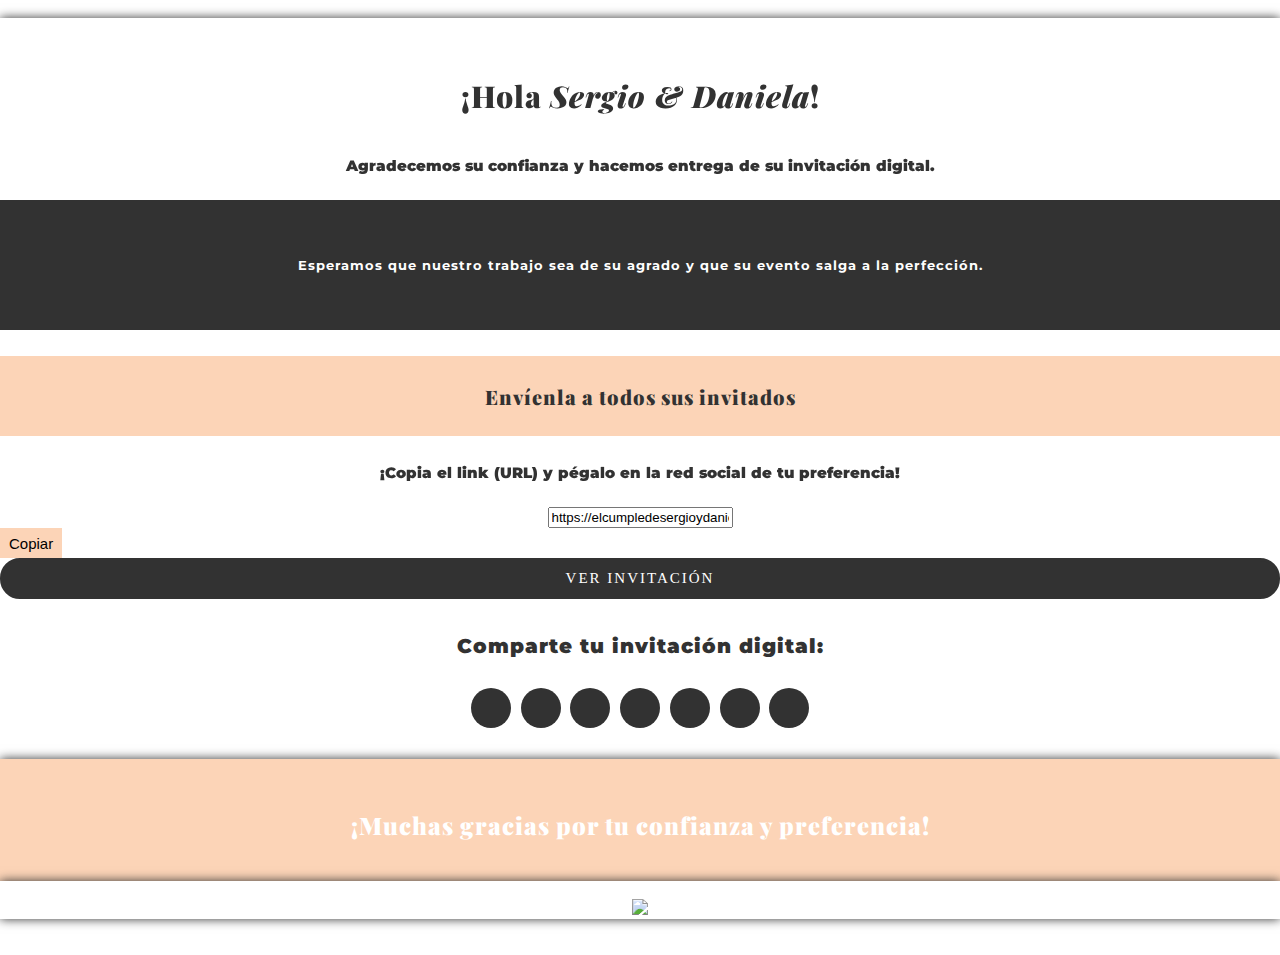
==== commit b55bdbd8: "second commit" ====
--- a/index.html
+++ b/index.html
@@ -11,11 +11,11 @@
         <meta name="description" content="Da click en el enlace para ver tu invitación."/>
         <meta property="og:locale" content="es_ES"/>
         <meta property="og:type" content="website"/>
-        <meta property="og:title" content="¡Hola Cecy & Ricardo!"/>
+        <meta property="og:title" content="¡Hola Sergio & Daniela!"/>
         <meta property="og:description" content="Da click en el enlace para ver tu invitación."/>
-        <meta property="og:url" content="https://elcumpledececyyricardo.github.io/index.html"/>
+        <meta property="og:url" content="https://elcumpledesergioydaniela.github.io/index.html"/>
         <meta property="article:modified_time" content="2023-02-19T17:24:46+00:00"/>
-        <meta property="og:image" content="https://elcumpledececyyricardo.github.io/img/portadaEnviar.jpg"/>
+        <meta property="og:image" content="https://elcumpledesergioydaniela.github.io/img/portadaEnviar.jpg"/>
         <meta property="og:image:width" content="1080"/>
         <meta property="og:image:height" content="1080"/>
         <meta property="og:image:type" content="image/jpeg"/>
@@ -26,49 +26,49 @@
       "@graph": [
           {
               "@type": "Organization",
-              "@id": "https://elcumpledececyyricardo.github.io/index.html/#/schema/Organization/1",
-              "name": "¡Hola Cecy & Ricardo!",
-              "url": "https://elcumpledececyyricardo.github.io/index.html",
+              "@id": "https://elcumpledesergioydaniela.github.io/index.html/#/schema/Organization/1",
+              "name": "¡Hola Sergio & Daniela!",
+              "url": "https://elcumpledesergioydaniela.github.io/index.html",
               "sameAs": [
               ],
               "logo": {
                   "@type": "ImageObject",
-                  "@id": "https://elcumpledececyyricardo.github.io/img/portadaEnviar.jpg",
-                  "url": "https://elcumpledececyyricardo.github.io/img/portadaEnviar.jpg",
-                  "contentUrl": "https://elcumpledececyyricardo.github.io/img/portadaEnviar.jpg",
+                  "@id": "https://elcumpledesergioydaniela.github.io/img/portadaEnviar.jpg",
+                  "url": "https://elcumpledesergioydaniela.github.io/img/portadaEnviar.jpg",
+                  "contentUrl": "https://elcumpledesergioydaniela.github.io/img/portadaEnviar.jpg",
                   "width": 1080,
                   "height": 1080,
                   "caption": "Example Image"
               },
               "image": {
-                  "@id": "https://elcumpledececyyricardo.github.io/img/portadaEnviar.jpg"
+                  "@id": "https://elcumpledesergioydaniela.github.io/img/portadaEnviar.jpg"
               }
           },
           {
               "@type": "WebSite",
-              "@id": "https://elcumpledececyyricardo.github.io/index.html/#/schema/WebSite/1",
-              "url": "https://elcumpledececyyricardo.github.io/index.html",
-              "name": "¡Hola Cecy & Ricardo!",
+              "@id": "https://elcumpledesergioydaniela.github.io/index.html/#/schema/WebSite/1",
+              "url": "https://elcumpledesergioydaniela.github.io/index.html",
+              "name": "¡Hola Sergio & Daniela!",
               "publisher": {
-                  "@id": "https://elcumpledececyyricardo.github.io/index.html/#/schema/Organization/1"
+                  "@id": "https://elcumpledesergioydaniela.github.io/index.html/#/schema/Organization/1"
               },
               "potentialAction": {
                   "@type": "SearchAction",
-                  "target": "https://elcumpledececyyricardo.github.io/index.html/?s={search_term_string}",
+                  "target": "https://elcumpledesergioydaniela.github.io/index.html/?s={search_term_string}",
                   "query-input": "required name=search_term_string"
               }
           },
           {
               "@type": "WebPage",
-              "@id": "https://elcumpledececyyricardo.github.io/index.html",
-              "url": "https://elcumpledececyyricardo.github.io/index.html",
+              "@id": "https://elcumpledesergioydaniela.github.io/index.html",
+              "url": "https://elcumpledesergioydaniela.github.io/index.html",
               "inLanguage": "es",
               "name": "Example Page",
               "isPartOf": {
-                  "@id": "https://elcumpledececyyricardo.github.io/index.html/#/schema/WebSite/1"
+                  "@id": "https://elcumpledesergioydaniela.github.io/index.html/#/schema/WebSite/1"
               },
               "about": {
-                  "@id": "https://elcumpledececyyricardo.github.io/index.html/#/schema/Organization/1"
+                  "@id": "https://elcumpledesergioydaniela.github.io/index.html/#/schema/Organization/1"
               },
               "datePublished": "2015-09-14T08:13:22+00:00",
               "dateModified": "2019-03-28T12:46:37+00:00",
@@ -78,8 +78,8 @@
   }
         </script>
 
-         <link rel="alternate" type="application/rss+xml" title=" &raquo; Feed" href="https://elcumpledececyyricardo.github.io/index.html/feed/"/>
-        <link rel="alternate" type="application/rss+xml" title=" &raquo; Feed de los comentarios" href="https://elcumpledececyyricardo.github.io/index.html/comments/feed/"/>
+         <link rel="alternate" type="application/rss+xml" title=" &raquo; Feed" href="https://elcumpledesergioydaniela.github.io/index.html/feed/"/>
+        <link rel="alternate" type="application/rss+xml" title=" &raquo; Feed de los comentarios" href="https://elcumpledesergioydaniela.github.io/index.html/comments/feed/"/>
         
     <link rel="stylesheet" href="https://stackpath.bootstrapcdn.com/bootstrap/4.2.1/css/bootstrap.min.css" integrity="sha384-GJzZqFGwb1QTTN6wy59ffF1BuGJpLSa9DkKMp0DgiMDm4iYMj70gZWKYbI706tWS" crossorigin="anonymous">
     <link rel="stylesheet" href="css/index.css">
@@ -133,7 +133,7 @@
 <h5 class='nombres1 mb-0 col-lg-12 text-center mt-4' ><b>¡Copia el link (URL) y pégalo en la red social de tu preferencia!</b></h5>  
 
 <div class="row justify-content-center" style="margin:0 auto;">
-    <input class="mt-3 col-6" type="text" value="https://elcumpledececyyricardo.github.io/inicio.html" id="target1" readonly>
+    <input class="mt-3 col-6" type="text" value="https://elcumpledesergioydaniela.github.io/inicio.html" id="target1" readonly>
 <button id="boton" class="example2 col-4 col-md-3 mt-3" onclick="copiar()">Copiar</button>
 </div>
 
